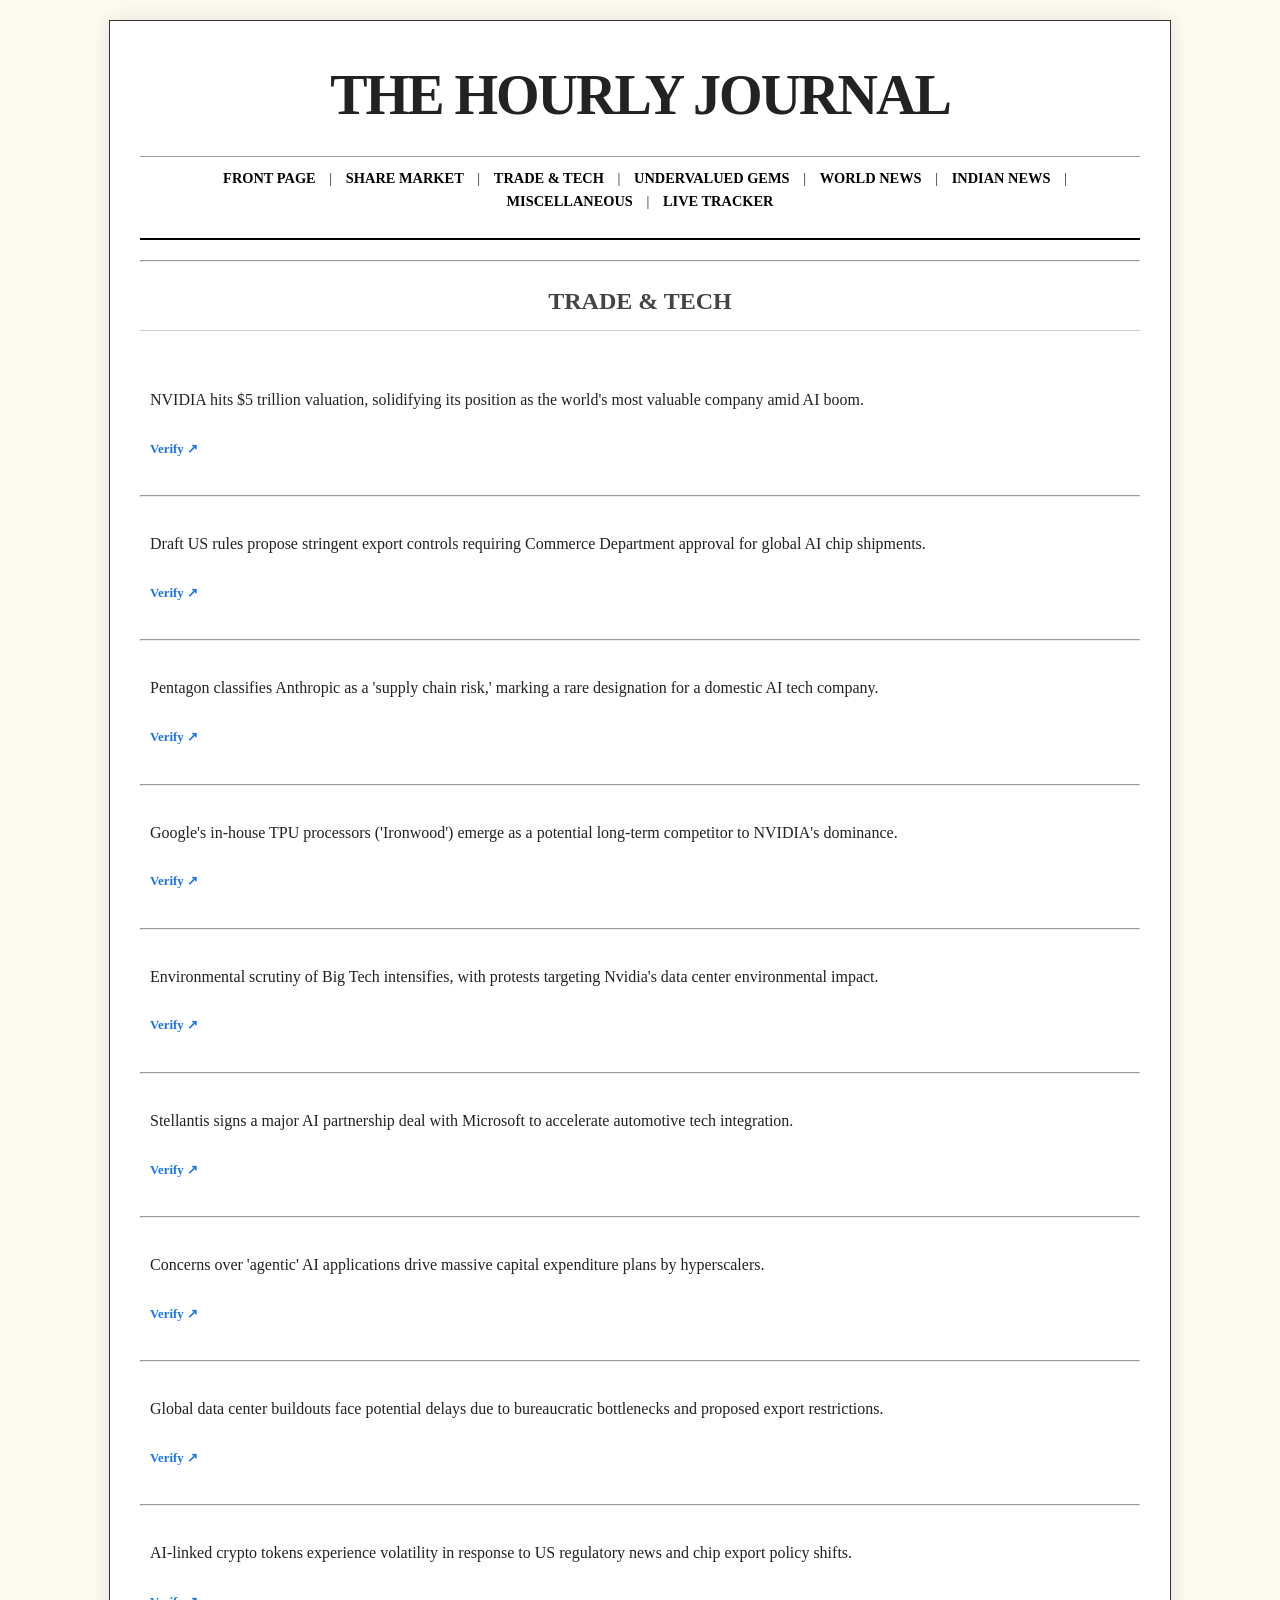
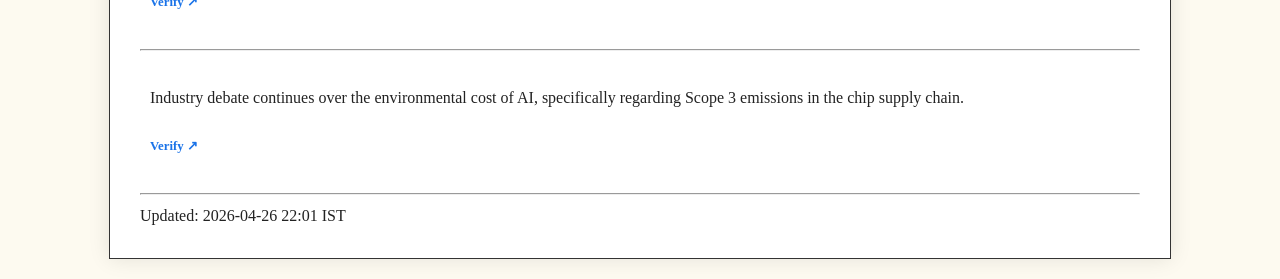
==== business.html @ db5018dc "Update Newspaper: Sun Apr 26 22:01:04 IST 2026" ====
<!DOCTYPE html><html><head><link rel="stylesheet" href="style.css">
            <meta name="viewport" content="width=device-width, initial-scale=1.0"></head>
            <body><div class="paper"><header><h1>THE HOURLY JOURNAL</h1><nav><a href="index.html">Front Page</a> | <a href="markets.html">Share Market</a> | <a href="business.html">Trade & Tech</a> | <a href="gems.html">Undervalued Gems</a> | <a href="world.html">World News</a> | <a href="india.html">Indian News</a> | <a href="misc.html">Miscellaneous</a> | <a href="live.html">Live Tracker</a></nav></header><hr>
            <main><h2>Trade & Tech</h2>
                        <div class='news-block'>
                            <p>NVIDIA hits $5 trillion valuation, solidifying its position as the world's most valuable company amid AI boom.</p>
                            <a href='https://www.google.com/search?q=NVIDIA%20hits%20%245%20trillion%20valuation%2C%20solidifying%20its%20position%20as%20the%20world%27s%20most%20' target='_blank' style='font-size:0.8em;'>Verify ↗</a>
                        </div><hr>
                        <div class='news-block'>
                            <p>Draft US rules propose stringent export controls requiring Commerce Department approval for global AI chip shipments.</p>
                            <a href='https://www.google.com/search?q=Draft%20US%20rules%20propose%20stringent%20export%20controls%20requiring%20Commerce%20Department%20a' target='_blank' style='font-size:0.8em;'>Verify ↗</a>
                        </div><hr>
                        <div class='news-block'>
                            <p>Pentagon classifies Anthropic as a 'supply chain risk,' marking a rare designation for a domestic AI tech company.</p>
                            <a href='https://www.google.com/search?q=Pentagon%20classifies%20Anthropic%20as%20a%20%27supply%20chain%20risk%2C%27%20marking%20a%20rare%20designati' target='_blank' style='font-size:0.8em;'>Verify ↗</a>
                        </div><hr>
                        <div class='news-block'>
                            <p>Google's in-house TPU processors ('Ironwood') emerge as a potential long-term competitor to NVIDIA's dominance.</p>
                            <a href='https://www.google.com/search?q=Google%27s%20in-house%20TPU%20processors%20%28%27Ironwood%27%29%20emerge%20as%20a%20potential%20long-term%20co' target='_blank' style='font-size:0.8em;'>Verify ↗</a>
                        </div><hr>
                        <div class='news-block'>
                            <p>Environmental scrutiny of Big Tech intensifies, with protests targeting Nvidia's data center environmental impact.</p>
                            <a href='https://www.google.com/search?q=Environmental%20scrutiny%20of%20Big%20Tech%20intensifies%2C%20with%20protests%20targeting%20Nvidia%27s' target='_blank' style='font-size:0.8em;'>Verify ↗</a>
                        </div><hr>
                        <div class='news-block'>
                            <p>Stellantis signs a major AI partnership deal with Microsoft to accelerate automotive tech integration.</p>
                            <a href='https://www.google.com/search?q=Stellantis%20signs%20a%20major%20AI%20partnership%20deal%20with%20Microsoft%20to%20accelerate%20automo' target='_blank' style='font-size:0.8em;'>Verify ↗</a>
                        </div><hr>
                        <div class='news-block'>
                            <p>Concerns over 'agentic' AI applications drive massive capital expenditure plans by hyperscalers.</p>
                            <a href='https://www.google.com/search?q=Concerns%20over%20%27agentic%27%20AI%20applications%20drive%20massive%20capital%20expenditure%20plans%20' target='_blank' style='font-size:0.8em;'>Verify ↗</a>
                        </div><hr>
                        <div class='news-block'>
                            <p>Global data center buildouts face potential delays due to bureaucratic bottlenecks and proposed export restrictions.</p>
                            <a href='https://www.google.com/search?q=Global%20data%20center%20buildouts%20face%20potential%20delays%20due%20to%20bureaucratic%20bottlenec' target='_blank' style='font-size:0.8em;'>Verify ↗</a>
                        </div><hr>
                        <div class='news-block'>
                            <p>AI-linked crypto tokens experience volatility in response to US regulatory news and chip export policy shifts.</p>
                            <a href='https://www.google.com/search?q=AI-linked%20crypto%20tokens%20experience%20volatility%20in%20response%20to%20US%20regulatory%20news%20' target='_blank' style='font-size:0.8em;'>Verify ↗</a>
                        </div><hr>
                        <div class='news-block'>
                            <p>Industry debate continues over the environmental cost of AI, specifically regarding Scope 3 emissions in the chip supply chain.</p>
                            <a href='https://www.google.com/search?q=Industry%20debate%20continues%20over%20the%20environmental%20cost%20of%20AI%2C%20specifically%20regard' target='_blank' style='font-size:0.8em;'>Verify ↗</a>
                        </div><hr></main>
            <footer>Updated: 2026-04-26 22:01 IST</footer>
            </div></body></html>
---- style.css ----
/* General Page Styling */
body {
    background-color: #fdfaf0; /* Aged paper feel */
    font-family: 'Times New Roman', Georgia, serif;
    color: #222;
    line-height: 1.6;
    padding: 20px;
    margin: 0;
}

.paper {
    max-width: 1000px;
    margin: auto;
    border: 1px solid #333;
    padding: 30px;
    background-color: #fff;
    box-shadow: 0 0 20px rgba(0,0,0,0.1);
}

/* Header & Navigation */
header {
    text-align: center;
    border-bottom: 2px solid #000;
    margin-bottom: 20px;
}

header h1 {
    font-size: 3.5rem;
    margin: 0;
    letter-spacing: -2px;
    text-transform: uppercase;
}

nav {
    margin: 15px 0;
    padding: 10px 0;
    border-top: 1px solid #999;
    font-size: 0.9rem;
}

nav a {
    text-decoration: none;
    color: #000;
    font-weight: bold;
    margin: 0 10px;
    text-transform: uppercase;
    transition: color 0.3s;
}

nav a:hover {
    color: #d32f2f;
}

/* Typography */
h2 {
    text-align: center;
    text-transform: uppercase;
    border-bottom: 1px solid #ccc;
    padding-bottom: 10px;
    margin-bottom: 30px;
    color: #444;
}

ul {
    padding-left: 20px;
}

li {
    margin-bottom: 15px;
    font-size: 1.1rem;
    list-style-type: square;
}

/* News Blocks (Pages 2-7) */
.news-block {
    margin-bottom: 25px;
    padding: 10px;
}

.news-block a {
    display: inline-block;
    margin-top: 10px;
    font-size: 0.85rem;
    color: #1a73e8;
    text-decoration: none;
    font-weight: bold;
}

.news-block a:hover {
    text-decoration: underline;
}

/* Live Tracker (Page 8) */
.update {
    padding: 15px;
    border-left: 4px solid #d32f2f;
    background: #f9f9f9;
    margin-bottom: 15px;
}

.update strong {
    color: #d32f2f;
    font-family: Arial, sans-serif;
}

/* Responsive Design */
@media (max-width: 600px) {
    header h1 { font-size: 2rem; }
    nav a { display: block; margin: 5px 0; }
    .paper { padding: 15px; }
}
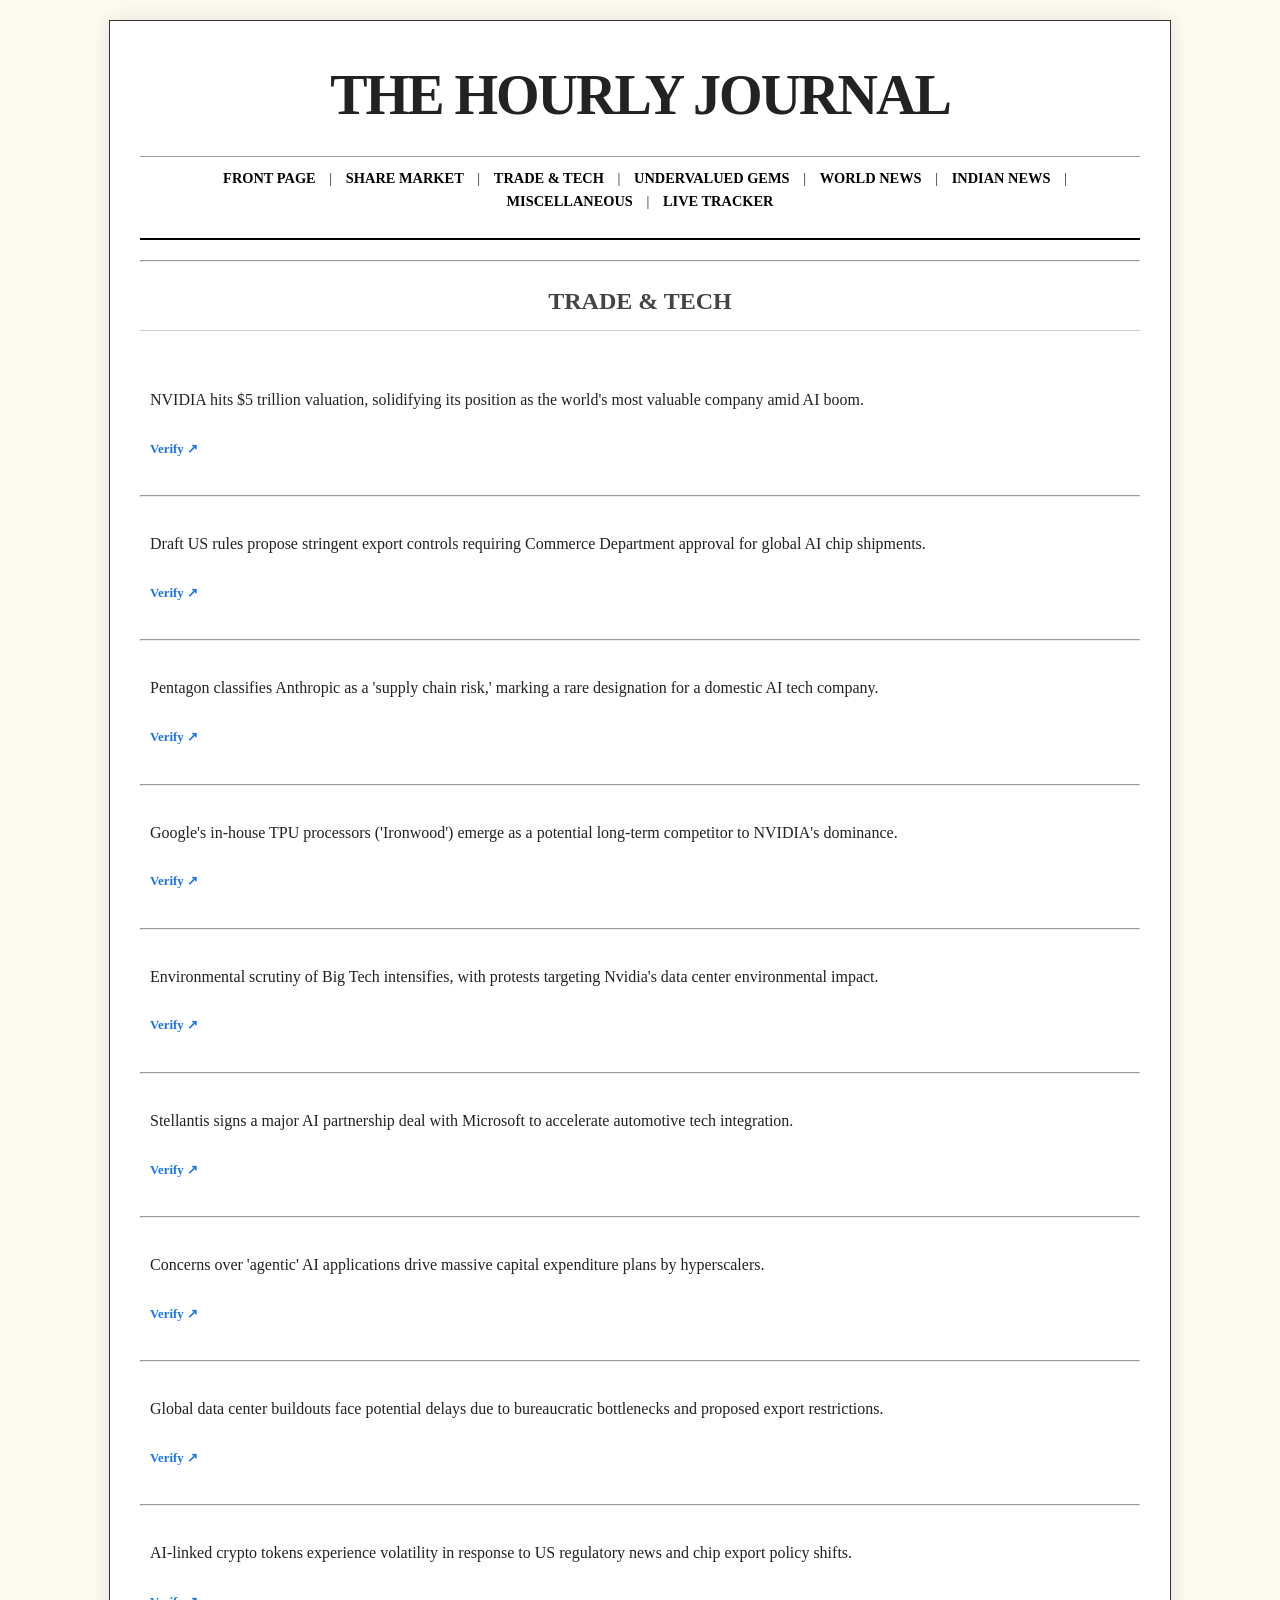
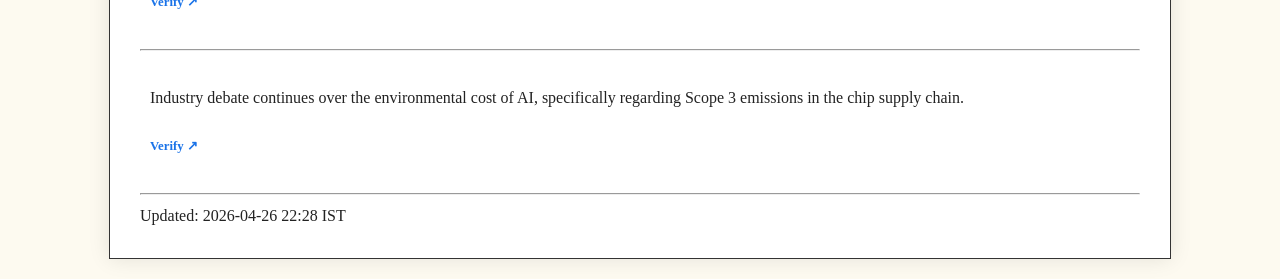
==== commit 8bce7e87: "Update Newspaper: Sun Apr 26 22:28:21 IST 2026" ====
--- a/business.html
+++ b/business.html
@@ -42,5 +42,5 @@
                             <p>Industry debate continues over the environmental cost of AI, specifically regarding Scope 3 emissions in the chip supply chain.</p>
                             <a href='https://www.google.com/search?q=Industry%20debate%20continues%20over%20the%20environmental%20cost%20of%20AI%2C%20specifically%20regard' target='_blank' style='font-size:0.8em;'>Verify ↗</a>
                         </div><hr></main>
-            <footer>Updated: 2026-04-26 22:01 IST</footer>
+            <footer>Updated: 2026-04-26 22:28 IST</footer>
             </div></body></html>
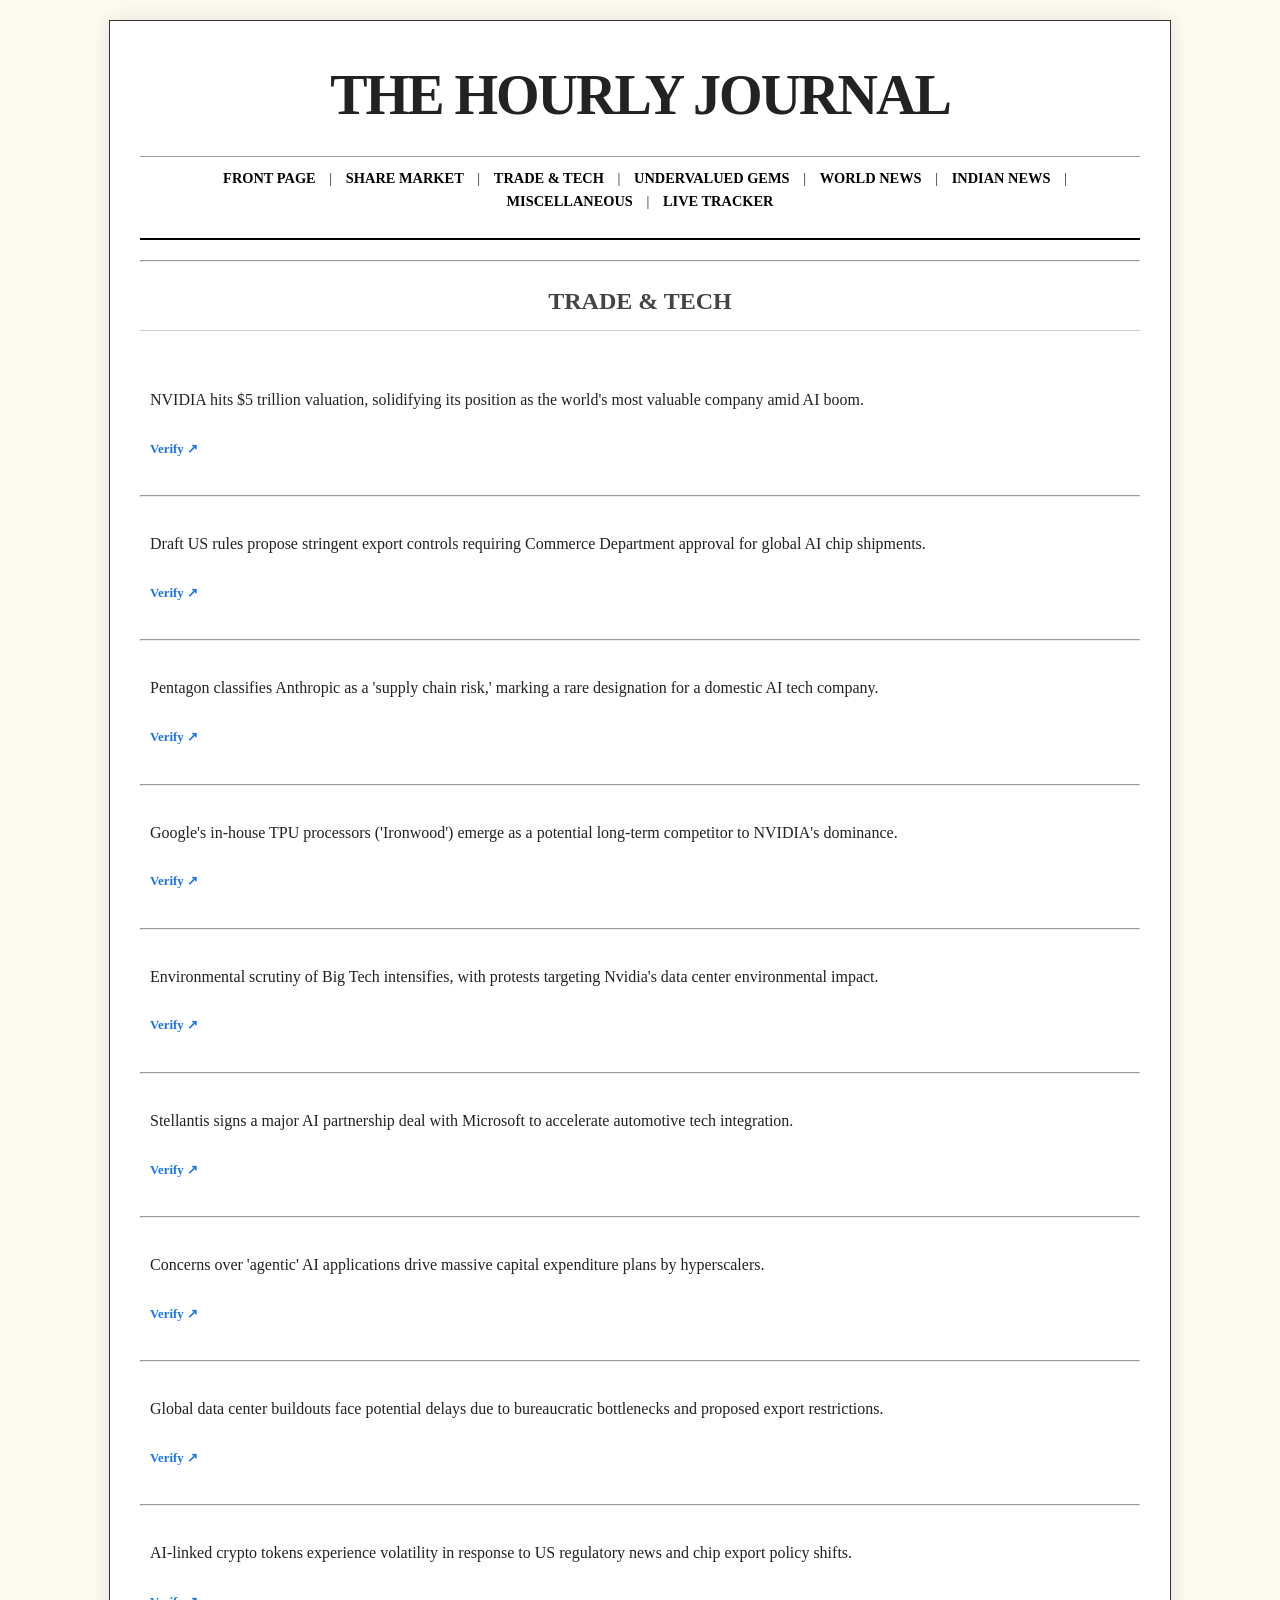
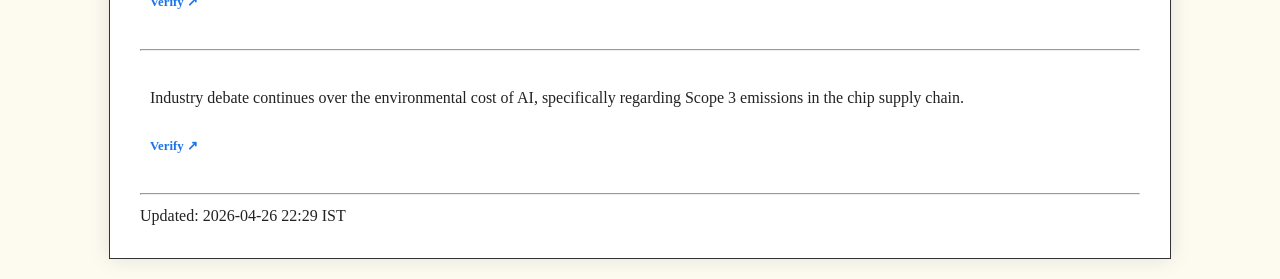
==== commit e107cc14: "Update Newspaper: Sun Apr 26 22:29:24 IST 2026" ====
--- a/business.html
+++ b/business.html
@@ -42,5 +42,5 @@
                             <p>Industry debate continues over the environmental cost of AI, specifically regarding Scope 3 emissions in the chip supply chain.</p>
                             <a href='https://www.google.com/search?q=Industry%20debate%20continues%20over%20the%20environmental%20cost%20of%20AI%2C%20specifically%20regard' target='_blank' style='font-size:0.8em;'>Verify ↗</a>
                         </div><hr></main>
-            <footer>Updated: 2026-04-26 22:28 IST</footer>
+            <footer>Updated: 2026-04-26 22:29 IST</footer>
             </div></body></html>
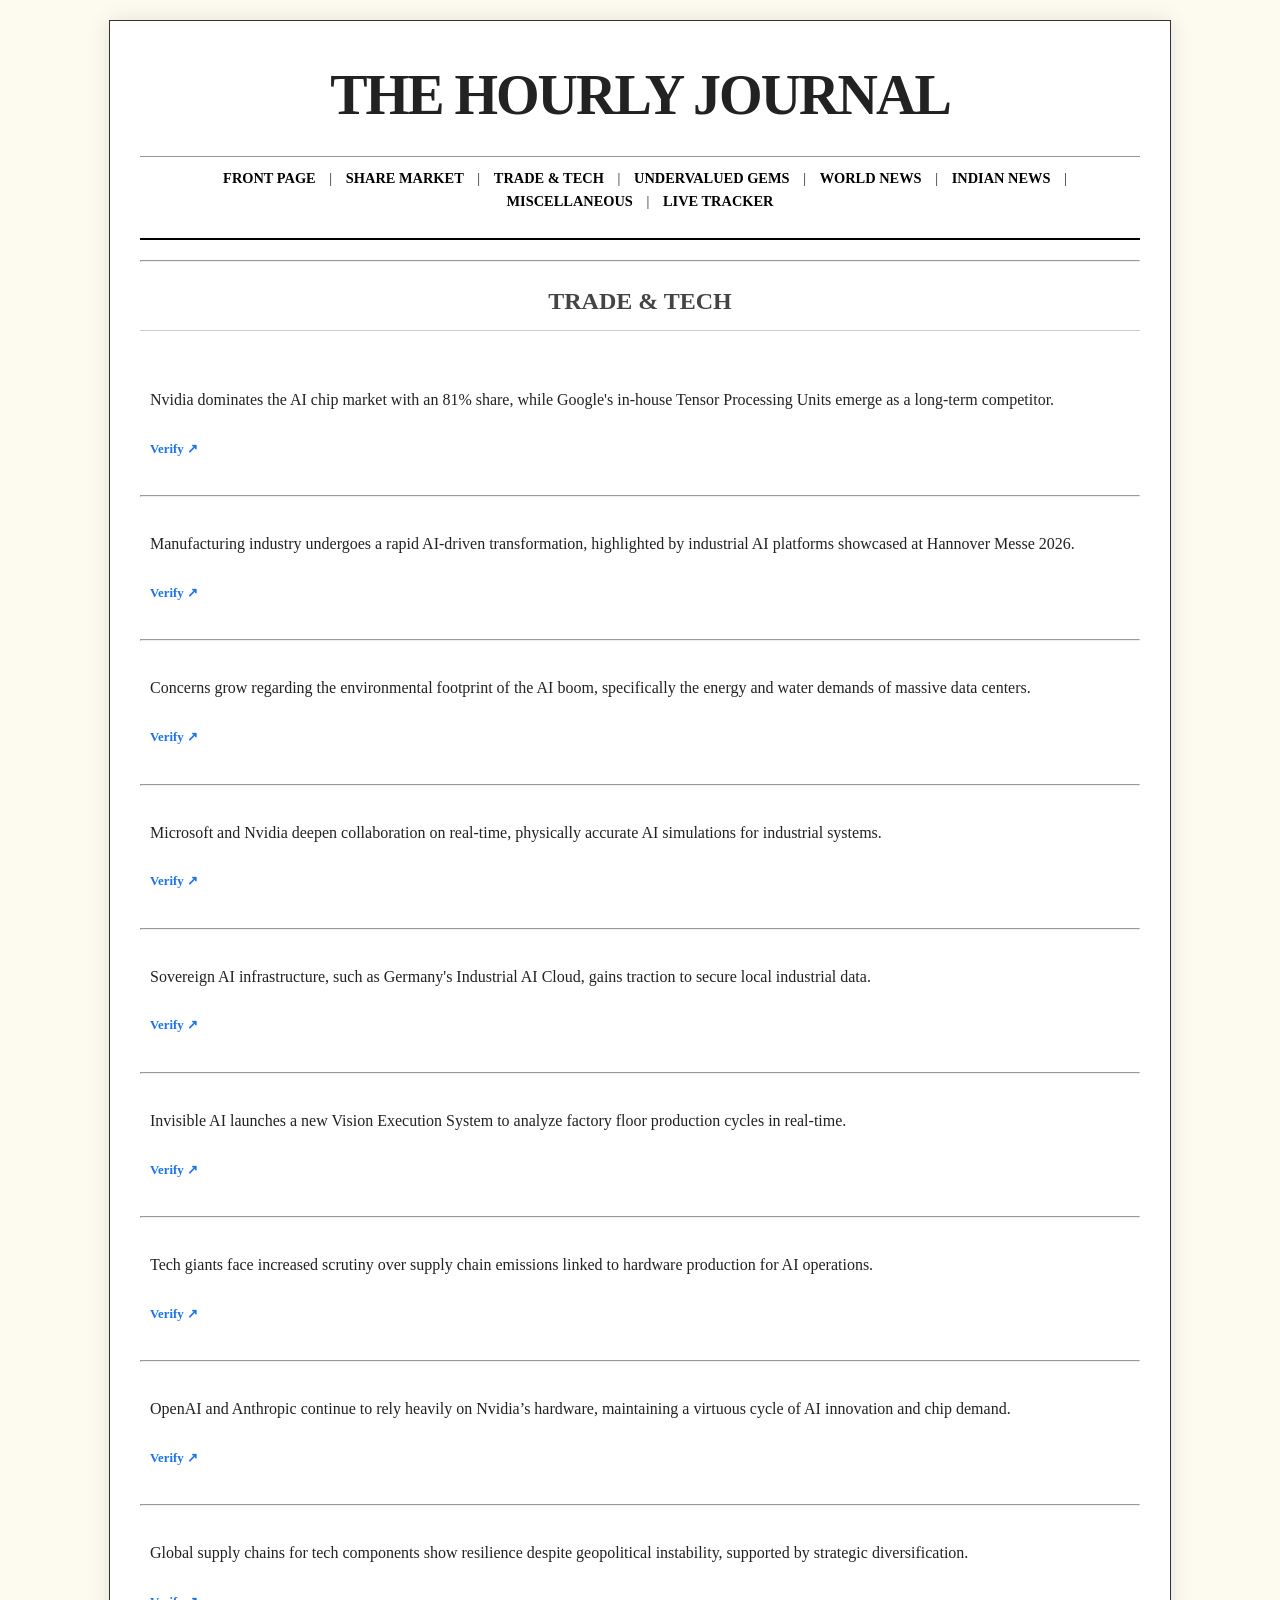
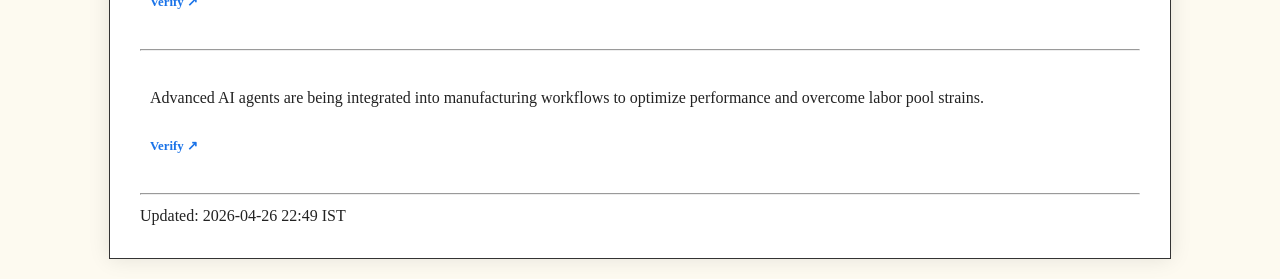
==== commit e28712b3: "Update Newspaper: Sun Apr 26 22:49:53 IST 2026" ====
--- a/business.html
+++ b/business.html
@@ -3,44 +3,44 @@
             <body><div class="paper"><header><h1>THE HOURLY JOURNAL</h1><nav><a href="index.html">Front Page</a> | <a href="markets.html">Share Market</a> | <a href="business.html">Trade & Tech</a> | <a href="gems.html">Undervalued Gems</a> | <a href="world.html">World News</a> | <a href="india.html">Indian News</a> | <a href="misc.html">Miscellaneous</a> | <a href="live.html">Live Tracker</a></nav></header><hr>
             <main><h2>Trade & Tech</h2>
                         <div class='news-block'>
-                            <p>NVIDIA hits $5 trillion valuation, solidifying its position as the world's most valuable company amid AI boom.</p>
-                            <a href='https://www.google.com/search?q=NVIDIA%20hits%20%245%20trillion%20valuation%2C%20solidifying%20its%20position%20as%20the%20world%27s%20most%20' target='_blank' style='font-size:0.8em;'>Verify ↗</a>
+                            <p>Nvidia dominates the AI chip market with an 81% share, while Google's in-house Tensor Processing Units emerge as a long-term competitor.</p>
+                            <a href='https://www.google.com/search?q=Nvidia%20dominates%20the%20AI%20chip%20market%20with%20an%2081%25%20share%2C%20while%20Google%27s%20in-house%20T' target='_blank' style='font-size:0.8em;'>Verify ↗</a>
                         </div><hr>
                         <div class='news-block'>
-                            <p>Draft US rules propose stringent export controls requiring Commerce Department approval for global AI chip shipments.</p>
-                            <a href='https://www.google.com/search?q=Draft%20US%20rules%20propose%20stringent%20export%20controls%20requiring%20Commerce%20Department%20a' target='_blank' style='font-size:0.8em;'>Verify ↗</a>
+                            <p>Manufacturing industry undergoes a rapid AI-driven transformation, highlighted by industrial AI platforms showcased at Hannover Messe 2026.</p>
+                            <a href='https://www.google.com/search?q=Manufacturing%20industry%20undergoes%20a%20rapid%20AI-driven%20transformation%2C%20highlighted%20b' target='_blank' style='font-size:0.8em;'>Verify ↗</a>
                         </div><hr>
                         <div class='news-block'>
-                            <p>Pentagon classifies Anthropic as a 'supply chain risk,' marking a rare designation for a domestic AI tech company.</p>
-                            <a href='https://www.google.com/search?q=Pentagon%20classifies%20Anthropic%20as%20a%20%27supply%20chain%20risk%2C%27%20marking%20a%20rare%20designati' target='_blank' style='font-size:0.8em;'>Verify ↗</a>
+                            <p>Concerns grow regarding the environmental footprint of the AI boom, specifically the energy and water demands of massive data centers.</p>
+                            <a href='https://www.google.com/search?q=Concerns%20grow%20regarding%20the%20environmental%20footprint%20of%20the%20AI%20boom%2C%20specifically' target='_blank' style='font-size:0.8em;'>Verify ↗</a>
                         </div><hr>
                         <div class='news-block'>
-                            <p>Google's in-house TPU processors ('Ironwood') emerge as a potential long-term competitor to NVIDIA's dominance.</p>
-                            <a href='https://www.google.com/search?q=Google%27s%20in-house%20TPU%20processors%20%28%27Ironwood%27%29%20emerge%20as%20a%20potential%20long-term%20co' target='_blank' style='font-size:0.8em;'>Verify ↗</a>
+                            <p>Microsoft and Nvidia deepen collaboration on real-time, physically accurate AI simulations for industrial systems.</p>
+                            <a href='https://www.google.com/search?q=Microsoft%20and%20Nvidia%20deepen%20collaboration%20on%20real-time%2C%20physically%20accurate%20AI%20s' target='_blank' style='font-size:0.8em;'>Verify ↗</a>
                         </div><hr>
                         <div class='news-block'>
-                            <p>Environmental scrutiny of Big Tech intensifies, with protests targeting Nvidia's data center environmental impact.</p>
-                            <a href='https://www.google.com/search?q=Environmental%20scrutiny%20of%20Big%20Tech%20intensifies%2C%20with%20protests%20targeting%20Nvidia%27s' target='_blank' style='font-size:0.8em;'>Verify ↗</a>
+                            <p>Sovereign AI infrastructure, such as Germany's Industrial AI Cloud, gains traction to secure local industrial data.</p>
+                            <a href='https://www.google.com/search?q=Sovereign%20AI%20infrastructure%2C%20such%20as%20Germany%27s%20Industrial%20AI%20Cloud%2C%20gains%20tracti' target='_blank' style='font-size:0.8em;'>Verify ↗</a>
                         </div><hr>
                         <div class='news-block'>
-                            <p>Stellantis signs a major AI partnership deal with Microsoft to accelerate automotive tech integration.</p>
-                            <a href='https://www.google.com/search?q=Stellantis%20signs%20a%20major%20AI%20partnership%20deal%20with%20Microsoft%20to%20accelerate%20automo' target='_blank' style='font-size:0.8em;'>Verify ↗</a>
+                            <p>Invisible AI launches a new Vision Execution System to analyze factory floor production cycles in real-time.</p>
+                            <a href='https://www.google.com/search?q=Invisible%20AI%20launches%20a%20new%20Vision%20Execution%20System%20to%20analyze%20factory%20floor%20pro' target='_blank' style='font-size:0.8em;'>Verify ↗</a>
                         </div><hr>
                         <div class='news-block'>
-                            <p>Concerns over 'agentic' AI applications drive massive capital expenditure plans by hyperscalers.</p>
-                            <a href='https://www.google.com/search?q=Concerns%20over%20%27agentic%27%20AI%20applications%20drive%20massive%20capital%20expenditure%20plans%20' target='_blank' style='font-size:0.8em;'>Verify ↗</a>
+                            <p>Tech giants face increased scrutiny over supply chain emissions linked to hardware production for AI operations.</p>
+                            <a href='https://www.google.com/search?q=Tech%20giants%20face%20increased%20scrutiny%20over%20supply%20chain%20emissions%20linked%20to%20hardwa' target='_blank' style='font-size:0.8em;'>Verify ↗</a>
                         </div><hr>
                         <div class='news-block'>
-                            <p>Global data center buildouts face potential delays due to bureaucratic bottlenecks and proposed export restrictions.</p>
-                            <a href='https://www.google.com/search?q=Global%20data%20center%20buildouts%20face%20potential%20delays%20due%20to%20bureaucratic%20bottlenec' target='_blank' style='font-size:0.8em;'>Verify ↗</a>
+                            <p>OpenAI and Anthropic continue to rely heavily on Nvidia’s hardware, maintaining a virtuous cycle of AI innovation and chip demand.</p>
+                            <a href='https://www.google.com/search?q=OpenAI%20and%20Anthropic%20continue%20to%20rely%20heavily%20on%20Nvidia%E2%80%99s%20hardware%2C%20maintaining%20' target='_blank' style='font-size:0.8em;'>Verify ↗</a>
                         </div><hr>
                         <div class='news-block'>
-                            <p>AI-linked crypto tokens experience volatility in response to US regulatory news and chip export policy shifts.</p>
-                            <a href='https://www.google.com/search?q=AI-linked%20crypto%20tokens%20experience%20volatility%20in%20response%20to%20US%20regulatory%20news%20' target='_blank' style='font-size:0.8em;'>Verify ↗</a>
+                            <p>Global supply chains for tech components show resilience despite geopolitical instability, supported by strategic diversification.</p>
+                            <a href='https://www.google.com/search?q=Global%20supply%20chains%20for%20tech%20components%20show%20resilience%20despite%20geopolitical%20in' target='_blank' style='font-size:0.8em;'>Verify ↗</a>
                         </div><hr>
                         <div class='news-block'>
-                            <p>Industry debate continues over the environmental cost of AI, specifically regarding Scope 3 emissions in the chip supply chain.</p>
-                            <a href='https://www.google.com/search?q=Industry%20debate%20continues%20over%20the%20environmental%20cost%20of%20AI%2C%20specifically%20regard' target='_blank' style='font-size:0.8em;'>Verify ↗</a>
+                            <p>Advanced AI agents are being integrated into manufacturing workflows to optimize performance and overcome labor pool strains.</p>
+                            <a href='https://www.google.com/search?q=Advanced%20AI%20agents%20are%20being%20integrated%20into%20manufacturing%20workflows%20to%20optimize' target='_blank' style='font-size:0.8em;'>Verify ↗</a>
                         </div><hr></main>
-            <footer>Updated: 2026-04-26 22:29 IST</footer>
+            <footer>Updated: 2026-04-26 22:49 IST</footer>
             </div></body></html>
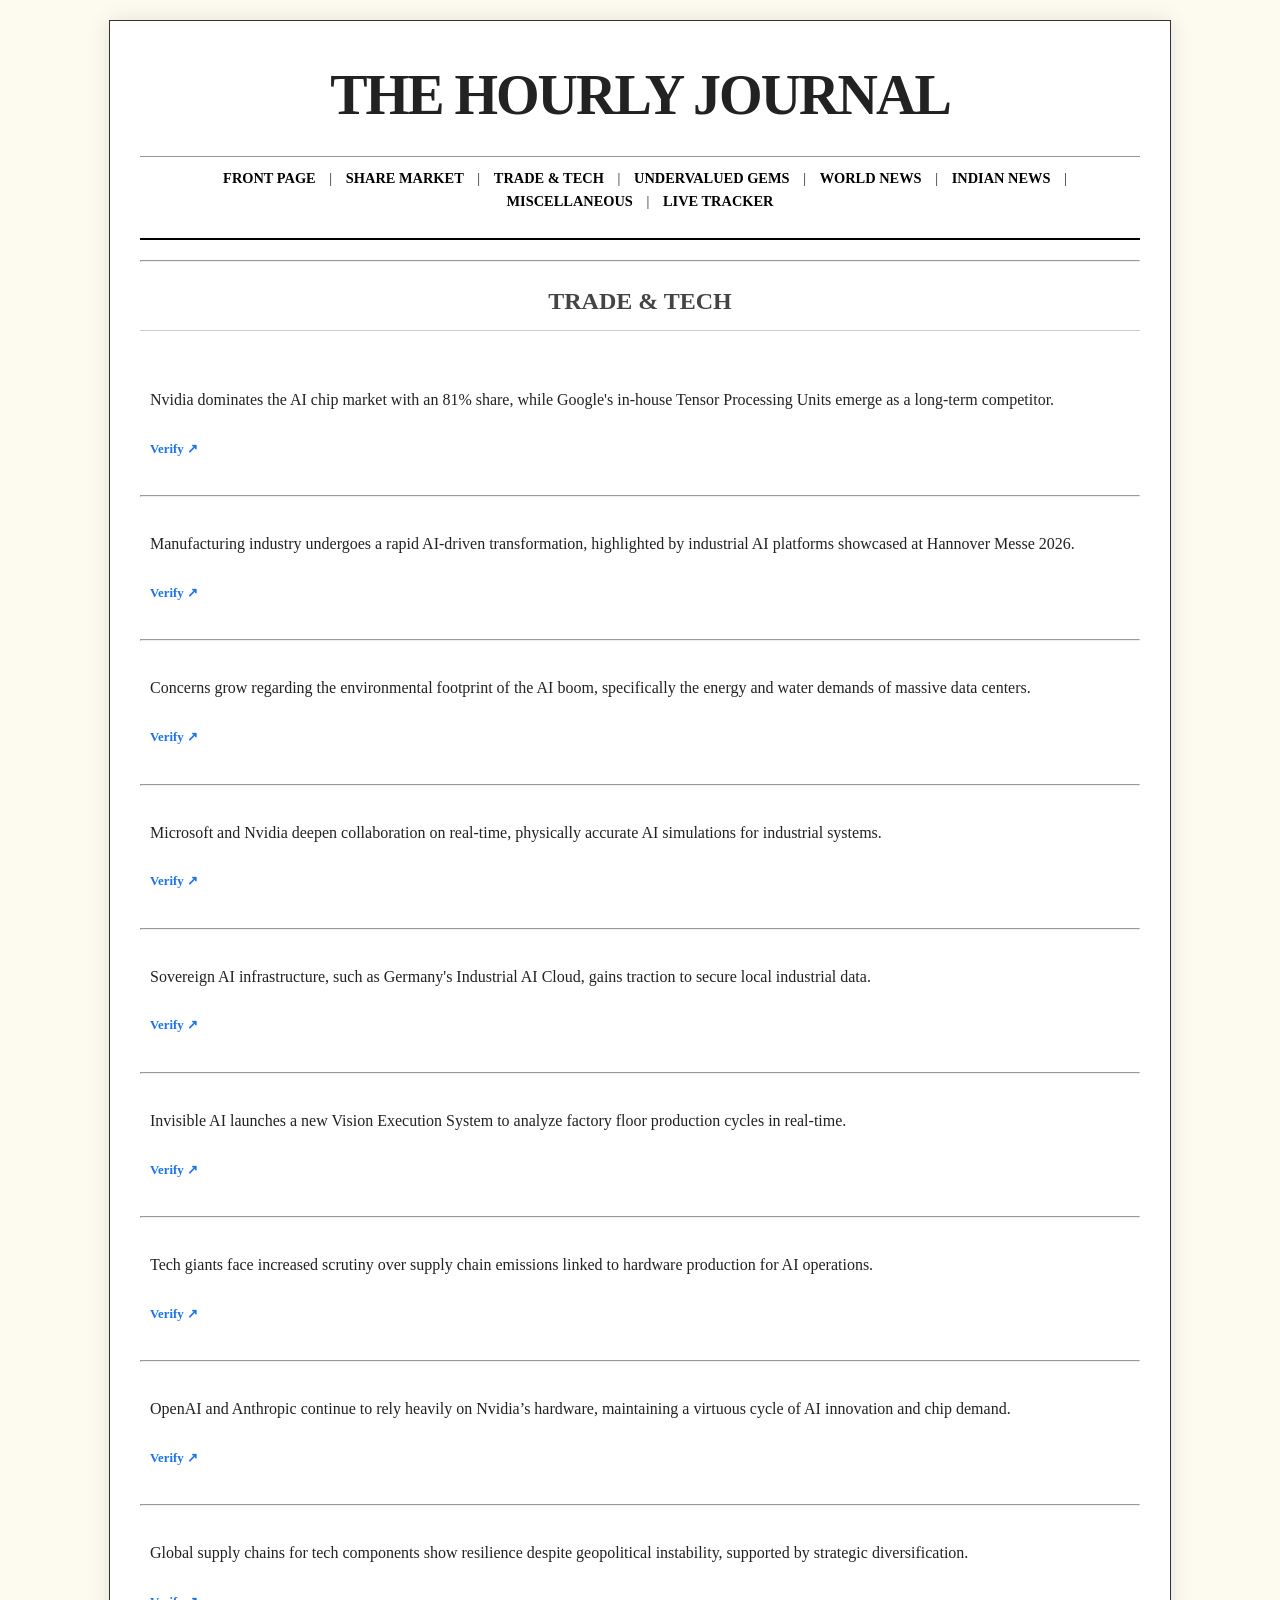
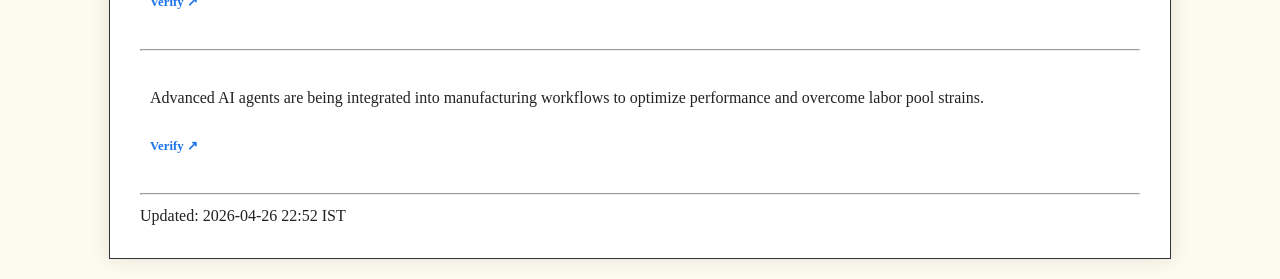
==== commit bed4e12c: "Update Newspaper: Sun Apr 26 22:52:31 IST 2026" ====
--- a/business.html
+++ b/business.html
@@ -42,5 +42,5 @@
                             <p>Advanced AI agents are being integrated into manufacturing workflows to optimize performance and overcome labor pool strains.</p>
                             <a href='https://www.google.com/search?q=Advanced%20AI%20agents%20are%20being%20integrated%20into%20manufacturing%20workflows%20to%20optimize' target='_blank' style='font-size:0.8em;'>Verify ↗</a>
                         </div><hr></main>
-            <footer>Updated: 2026-04-26 22:49 IST</footer>
+            <footer>Updated: 2026-04-26 22:52 IST</footer>
             </div></body></html>
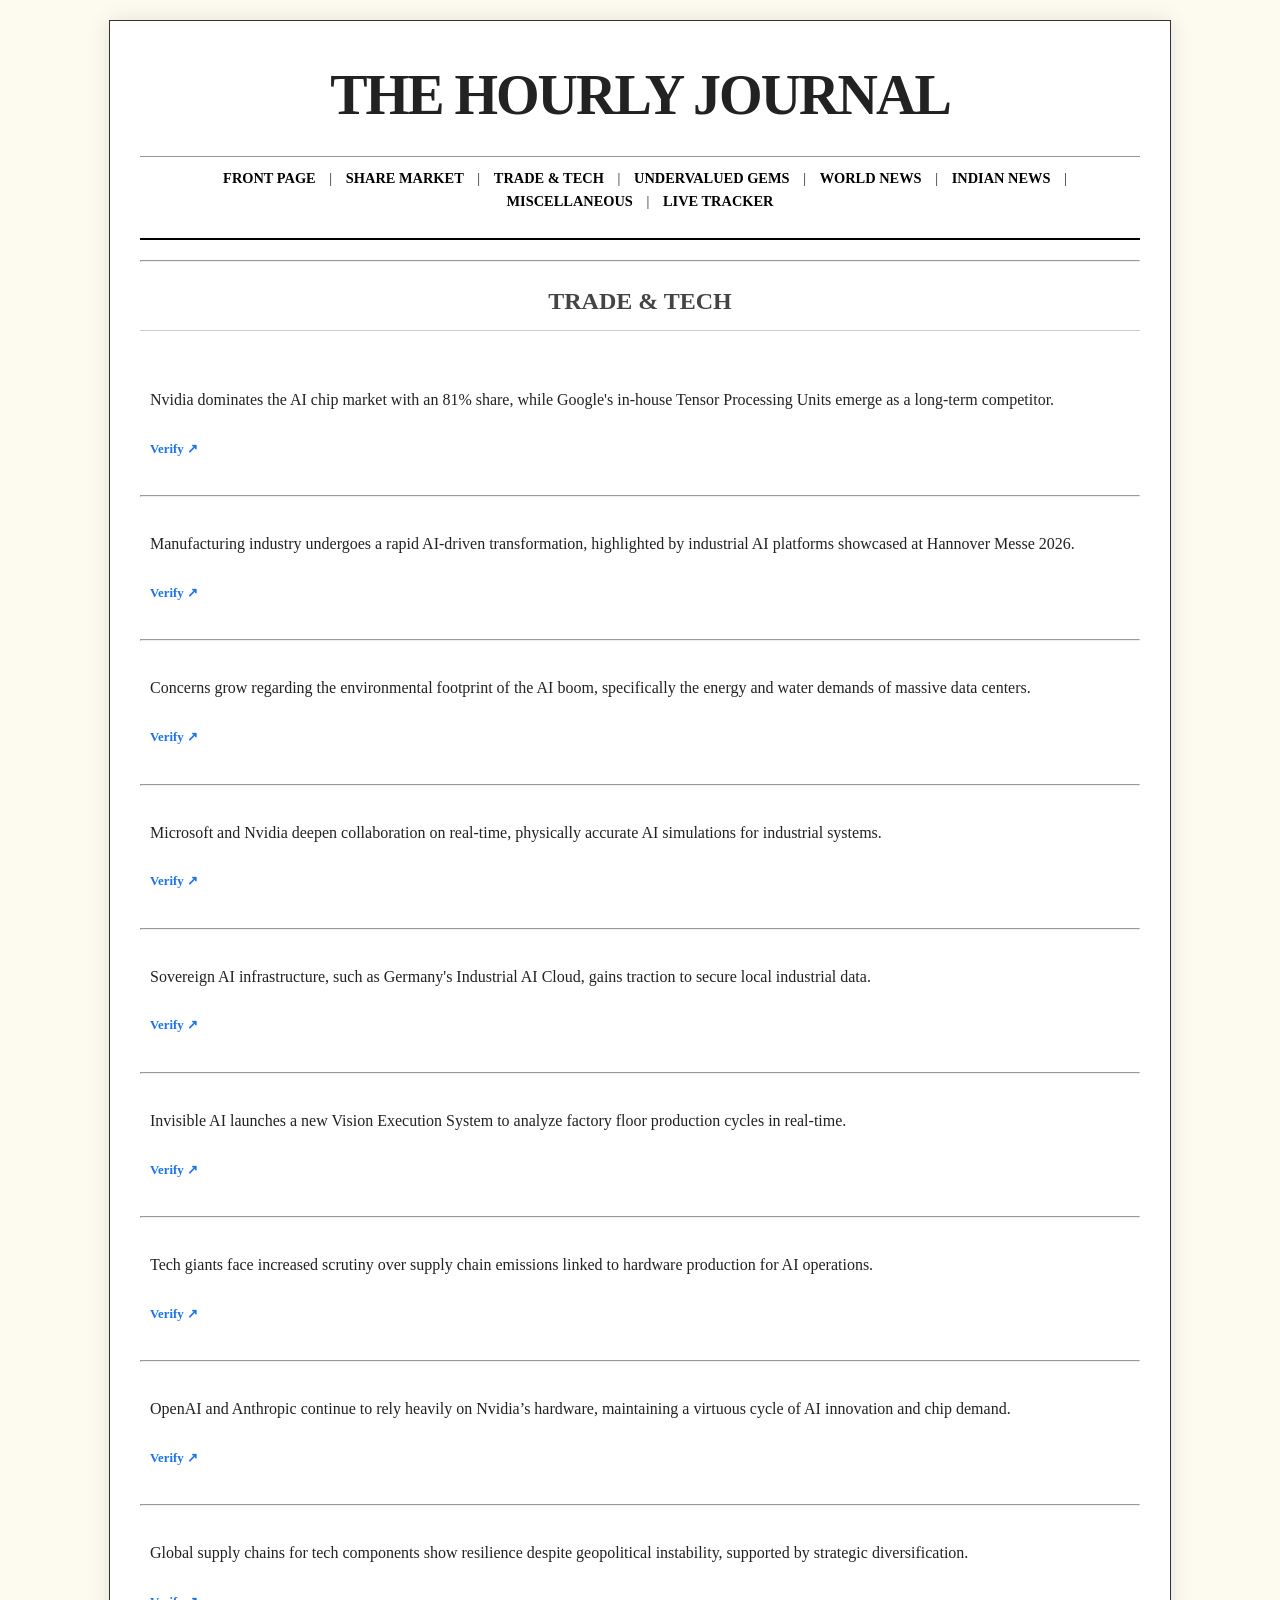
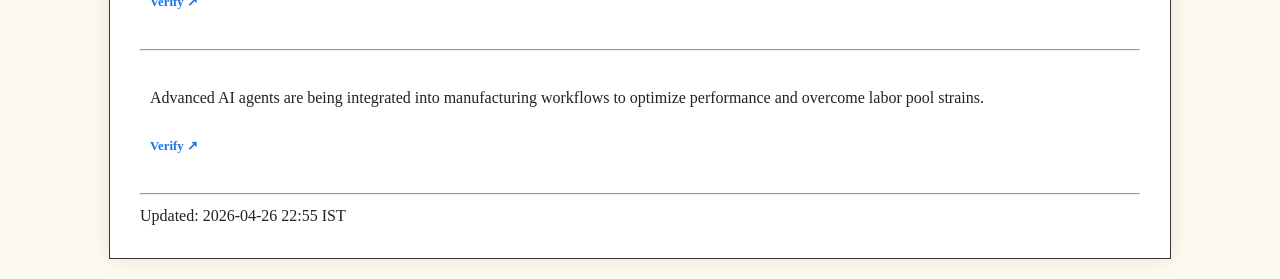
==== commit 4a4b04ca: "Update Newspaper: Sun Apr 26 22:55:46 IST 2026" ====
--- a/business.html
+++ b/business.html
@@ -42,5 +42,5 @@
                             <p>Advanced AI agents are being integrated into manufacturing workflows to optimize performance and overcome labor pool strains.</p>
                             <a href='https://www.google.com/search?q=Advanced%20AI%20agents%20are%20being%20integrated%20into%20manufacturing%20workflows%20to%20optimize' target='_blank' style='font-size:0.8em;'>Verify ↗</a>
                         </div><hr></main>
-            <footer>Updated: 2026-04-26 22:52 IST</footer>
+            <footer>Updated: 2026-04-26 22:55 IST</footer>
             </div></body></html>
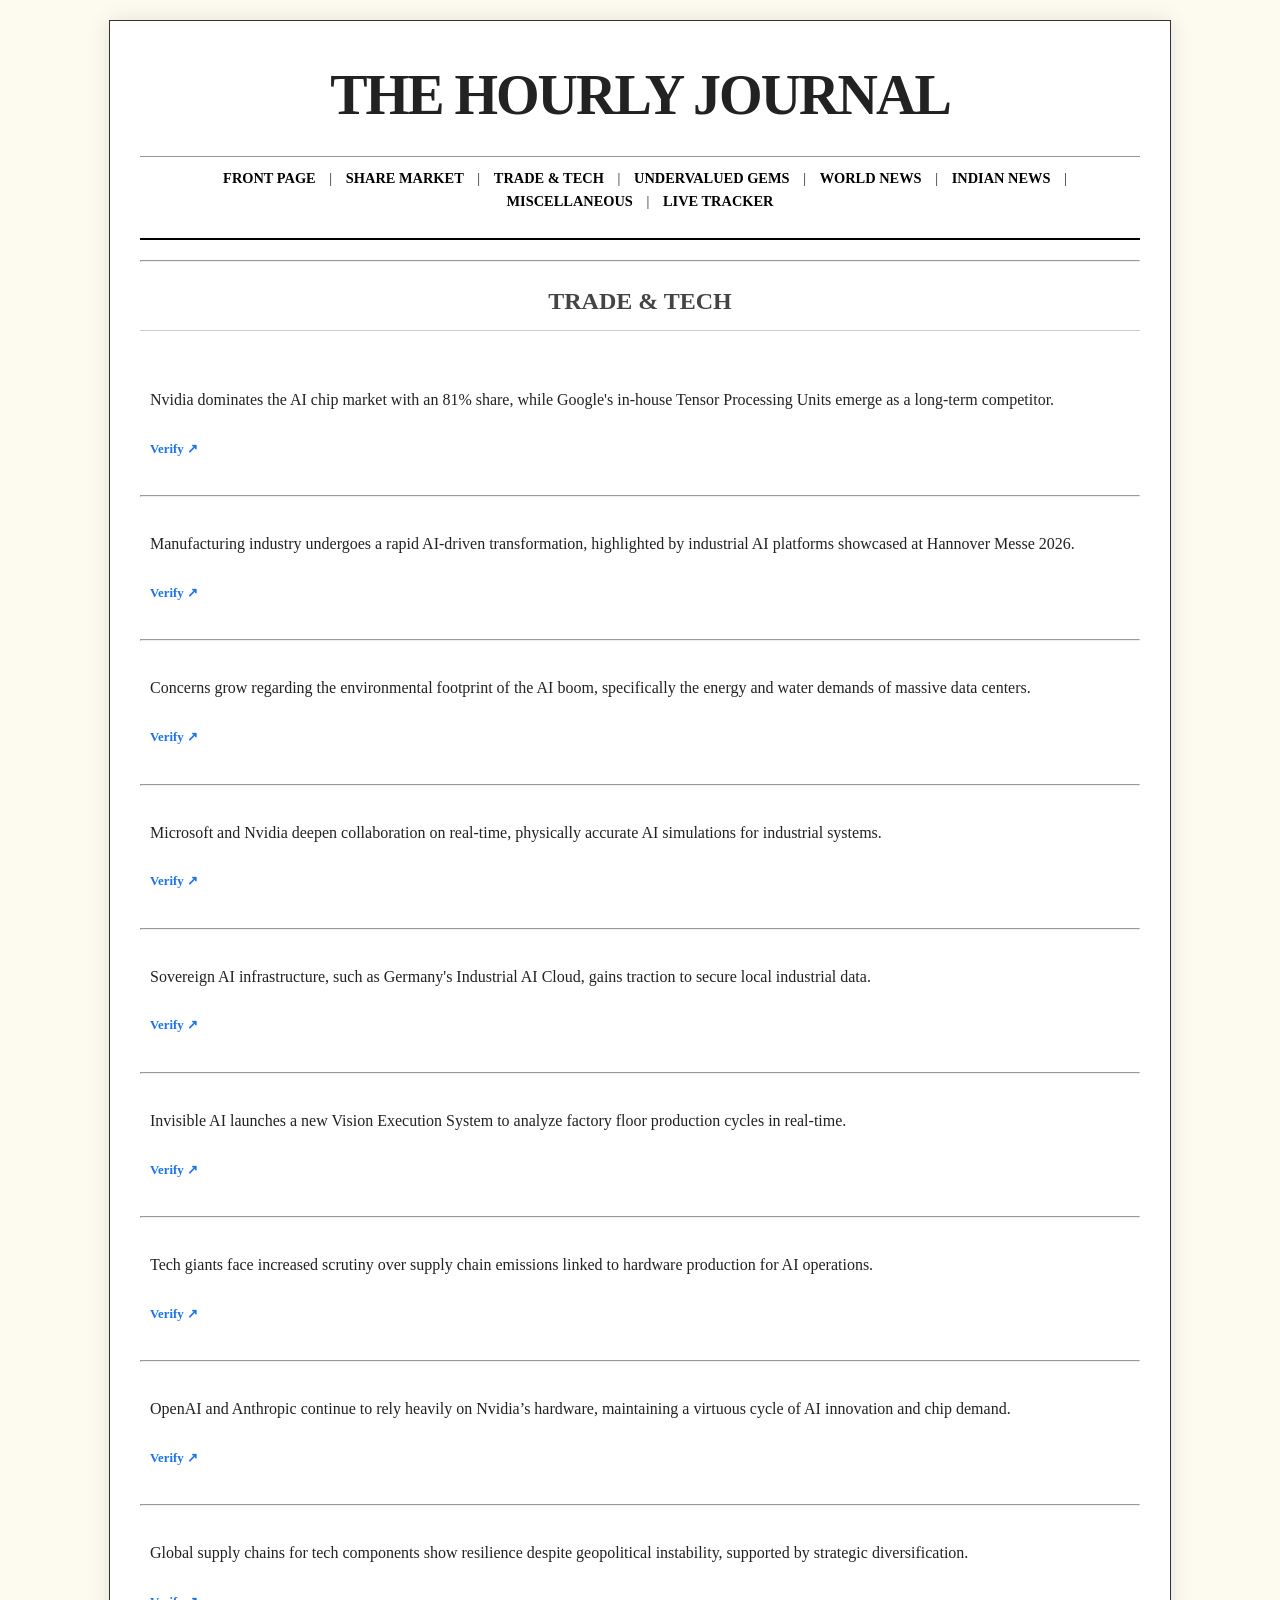
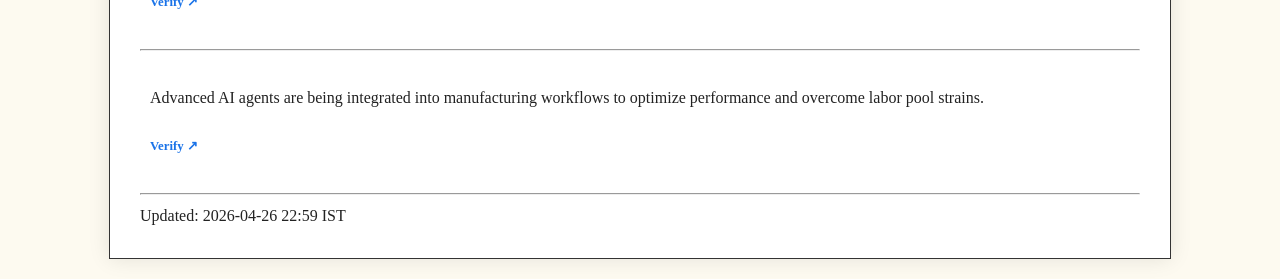
==== commit 95acd94a: "Update Newspaper: Sun Apr 26 22:59:29 IST 2026" ====
--- a/business.html
+++ b/business.html
@@ -42,5 +42,5 @@
                             <p>Advanced AI agents are being integrated into manufacturing workflows to optimize performance and overcome labor pool strains.</p>
                             <a href='https://www.google.com/search?q=Advanced%20AI%20agents%20are%20being%20integrated%20into%20manufacturing%20workflows%20to%20optimize' target='_blank' style='font-size:0.8em;'>Verify ↗</a>
                         </div><hr></main>
-            <footer>Updated: 2026-04-26 22:55 IST</footer>
+            <footer>Updated: 2026-04-26 22:59 IST</footer>
             </div></body></html>
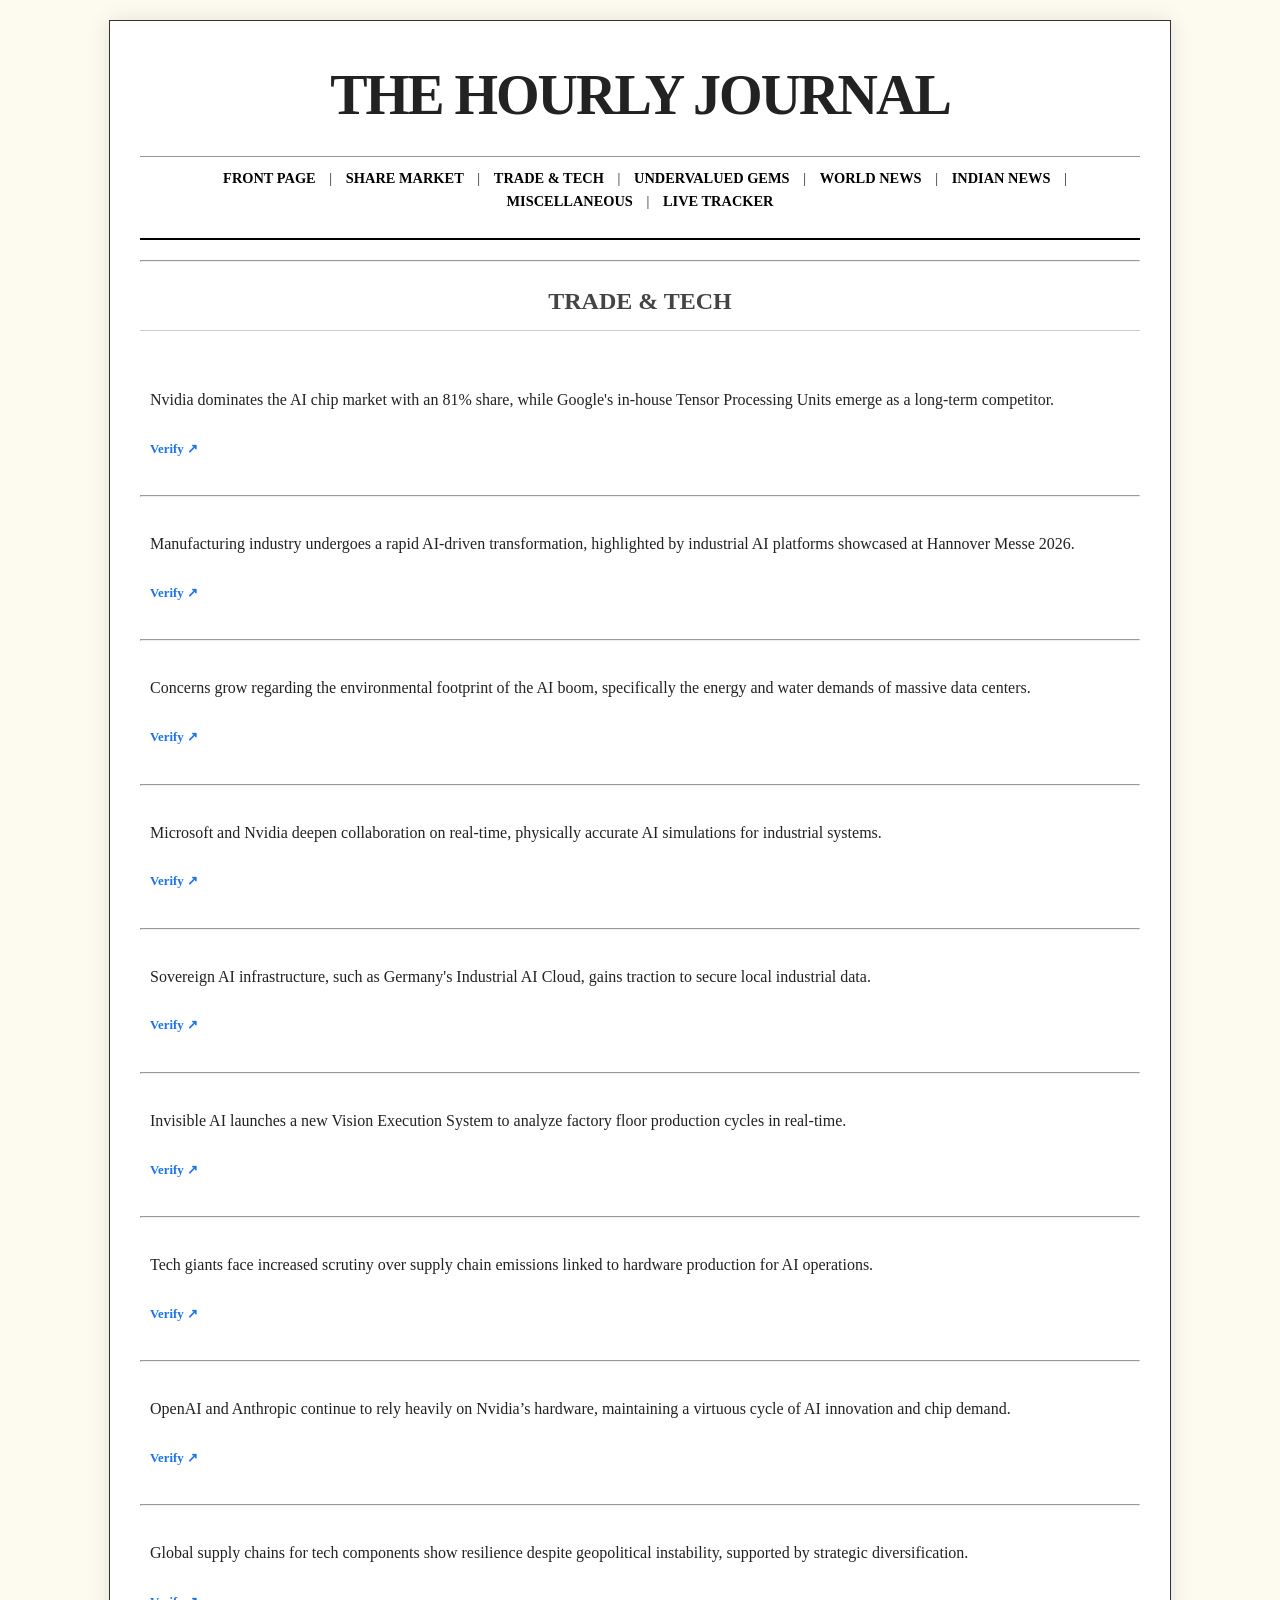
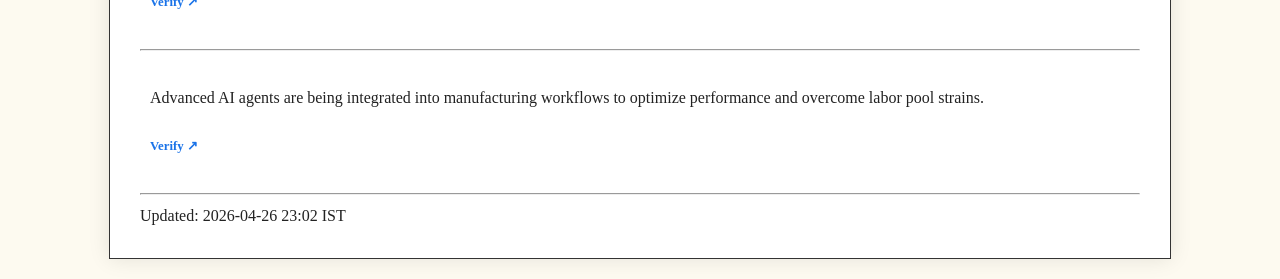
==== commit 5cd28109: "Update Newspaper: Sun Apr 26 23:02:38 IST 2026" ====
--- a/business.html
+++ b/business.html
@@ -42,5 +42,5 @@
                             <p>Advanced AI agents are being integrated into manufacturing workflows to optimize performance and overcome labor pool strains.</p>
                             <a href='https://www.google.com/search?q=Advanced%20AI%20agents%20are%20being%20integrated%20into%20manufacturing%20workflows%20to%20optimize' target='_blank' style='font-size:0.8em;'>Verify ↗</a>
                         </div><hr></main>
-            <footer>Updated: 2026-04-26 22:59 IST</footer>
+            <footer>Updated: 2026-04-26 23:02 IST</footer>
             </div></body></html>
